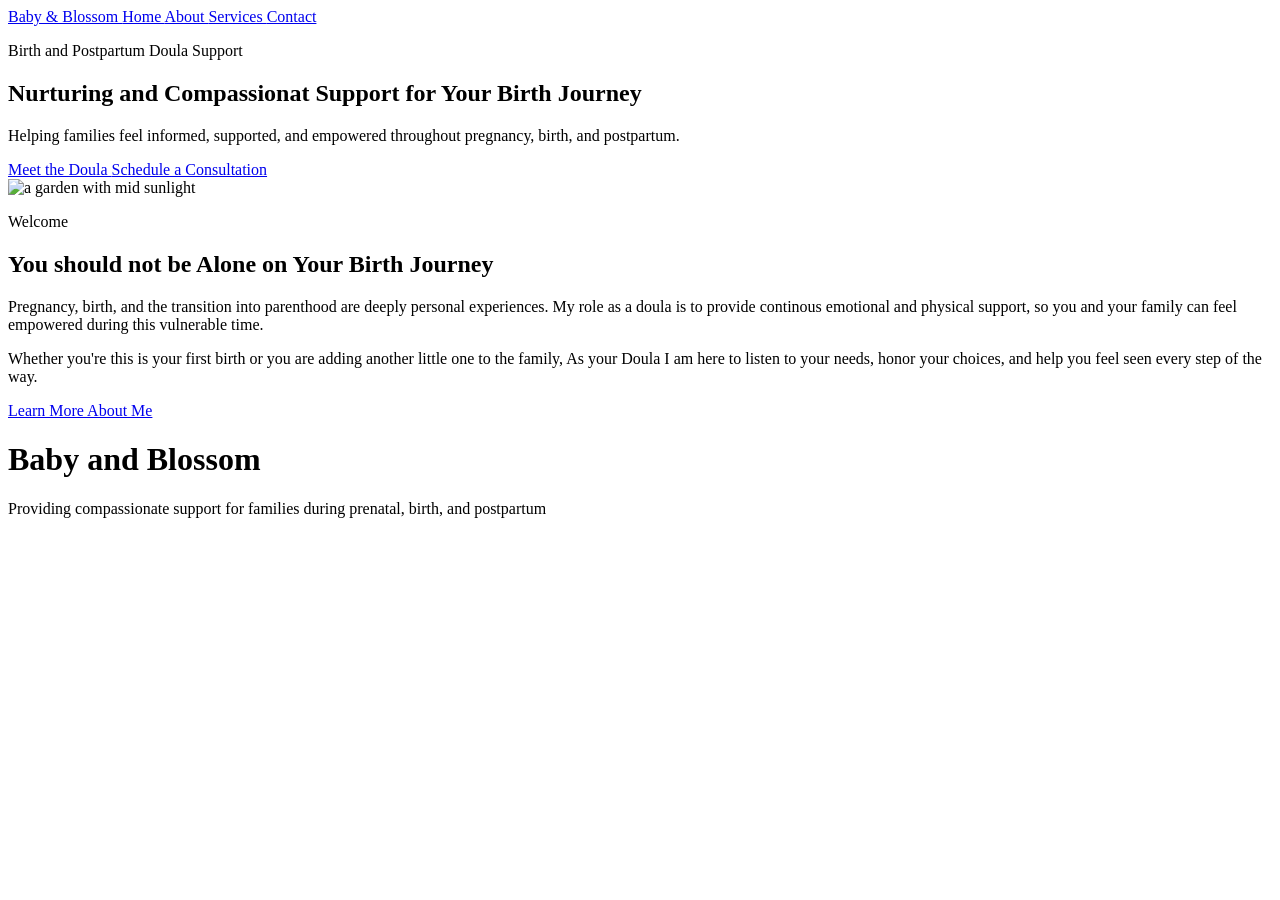
==== index.html @ c3a3a692 "Added hero" ====
<!DOCTYPE html>
<html lang="en">

<head>

<meta charset="UTF-8">

<meta name="viewport"
      content="width=device-width, initial-scale=1.0">

   <title> Baby & Blossom </title>   

</head>

<body>
   <header>
      <nav>
         <a href="index.html">
            Baby & Blossom
         </a>
         <a href="index.html">
            Home
         </a>
         <a href="About.html">
            About
         </a>
         <a href="services.html">
            Services
         </a>
         <a href="Contact.html">
            Contact
         </a>

      </nav>
   </header>
   <main>

<section class="hero">
   <div class="hero-text">
      <p> Birth and Postpartum Doula Support </p>
<h1> Nurturing and Compassionat Support for Your Birth Journey </h1>

<p> Helping families feel informed, supported, and empowered throughout pregnancy, birth, and postpartum. </p>

<a href="About.html">
   Meet the Doula
</a>
<a href="Contact.html">
   Schedule a Consultation
</a>

</div>

<div class="hero-image">
<img src="images/hero.jpg"
alt="a garden with mid sunlight">

</div>


   </div>


</section Class="Welcome">
<p> Welcome </p>
<h2> You should not be Alone on Your Birth Journey </h2>
<p> Pregnancy, birth, and the transition into parenthood are deeply personal experiences. My role as a doula is to provide continous emotional and physical support, so you and your family can feel empowered during this vulnerable time. </p>
<p> Whether you're this is your first birth or you are adding another little one to the family, As your Doula I am here to listen to your needs, honor your choices, and help you feel seen every step of the way. 
</p>
<a href="About.html">
   Learn More About Me
</a>

</section>


</section>




   </main>

<h1>  Baby and Blossom </h1>

<p> Providing compassionate support for families during prenatal, birth, and postpartum </p>

</body>
</html>
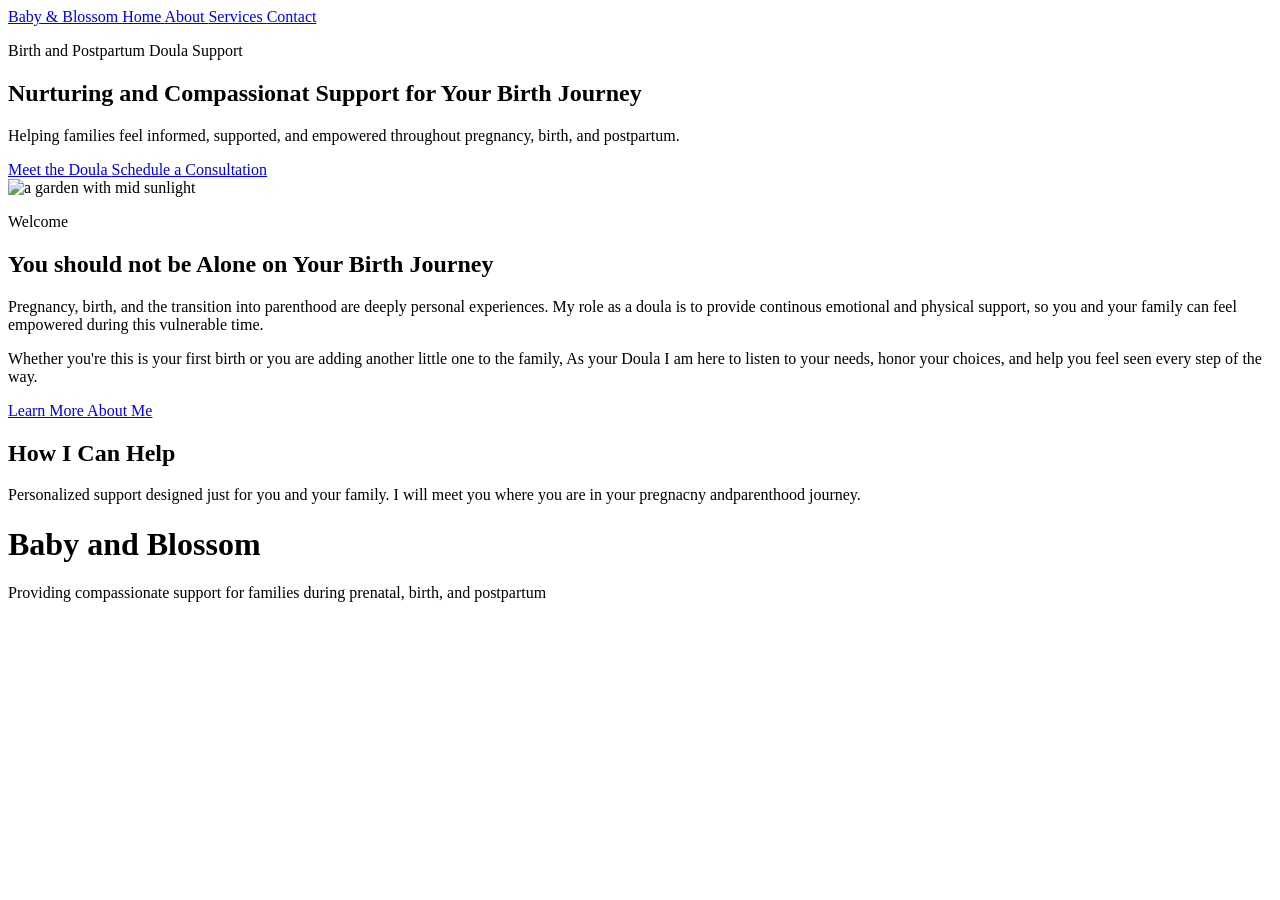
==== commit 2a86cfc0: "Added services" ====
--- a/index.html
+++ b/index.html
@@ -73,6 +73,17 @@
 
 </section>
 
+<section class="Services">
+   <h2>
+      How I Can Help
+   </h2>
+<p>
+   Personalized support designed just for you and your family. I will meet you where you are in your pregnacny andparenthood journey.
+   
+</p>
+
+</section>
+
 
 </section>
 
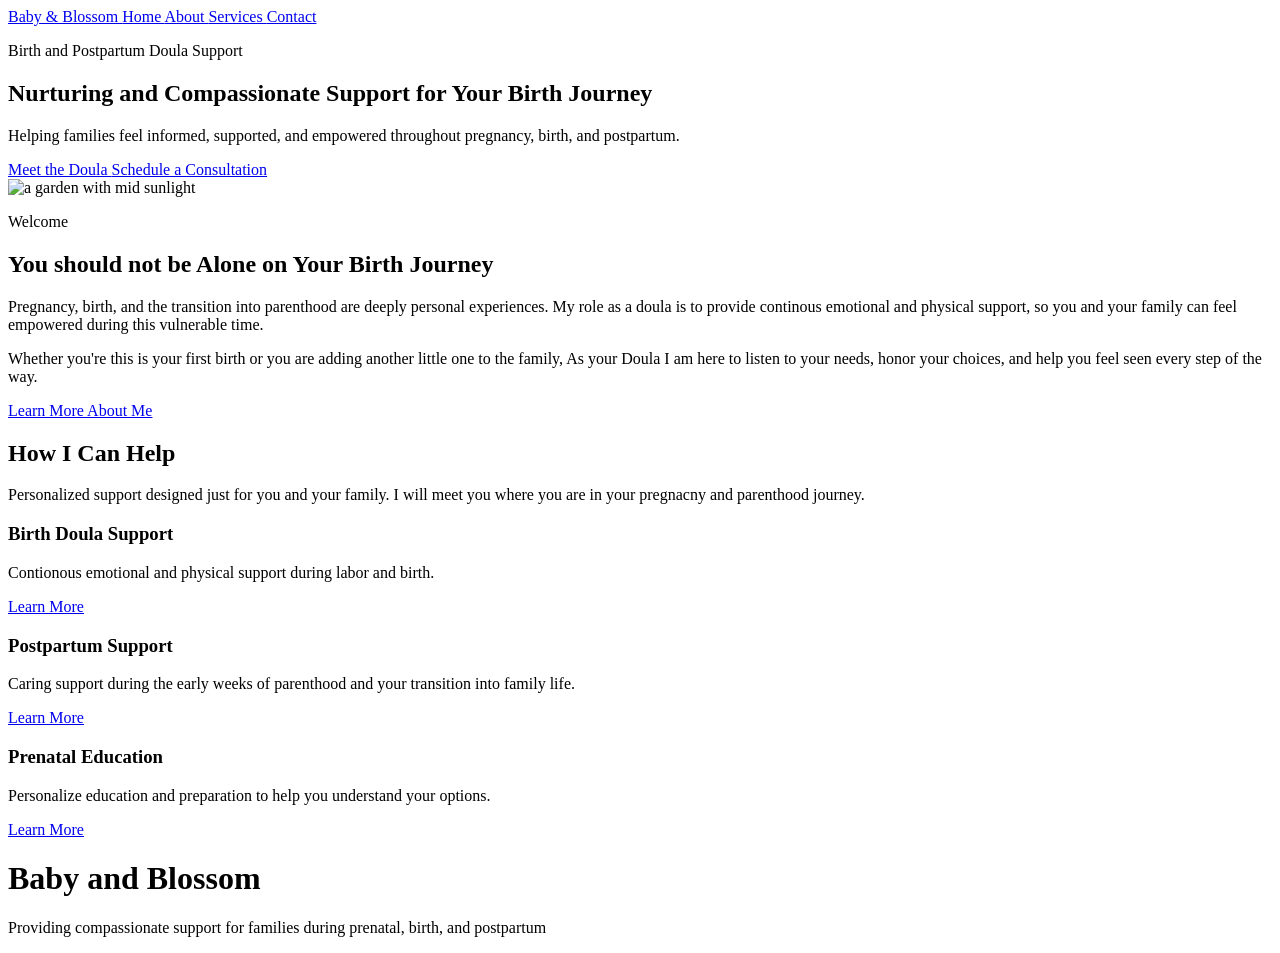
==== commit d75fe60f: "Added services" ====
--- a/index.html
+++ b/index.html
@@ -38,7 +38,7 @@
 <section class="hero">
    <div class="hero-text">
       <p> Birth and Postpartum Doula Support </p>
-<h1> Nurturing and Compassionat Support for Your Birth Journey </h1>
+<h1> Nurturing and Compassionate Support for Your Birth Journey </h1>
 
 <p> Helping families feel informed, supported, and empowered throughout pregnancy, birth, and postpartum. </p>
 
@@ -78,11 +78,51 @@
       How I Can Help
    </h2>
 <p>
-   Personalized support designed just for you and your family. I will meet you where you are in your pregnacny andparenthood journey.
-   
+   Personalized support designed just for you and your family. I will meet you where you are in your pregnacny and parenthood journey.
+
 </p>
+<div class="service-container">
 
+   <article class="service-card">
+
+      <h3>
+         Birth Doula Support
+
+      </h3>
+      <p>
+         Contionous emotional and physical support during labor and birth.
+      </p>
+      <a href="services.html">
+         Learn More
+      </a>
+
+   </article>
+   <article class="service-card">
+      <h3>
+         Postpartum Support
+      </h3>
+      <p>
+         Caring support during the early weeks of parenthood and your transition into family life.
+      </p>
+      <a href="services.html">
+         Learn More
+      </a>
+   </article>
+   <article class="service-card">
+      <h3>
+         Prenatal Education
+      </h3>
+      <p>
+         Personalize education and preparation to help you understand your options.
+      </p>
+      <a href="services.html">
+         Learn More
+      </a>
+   </article>
+   </article>
+</div>
 </section>
+
 
 
 </section>
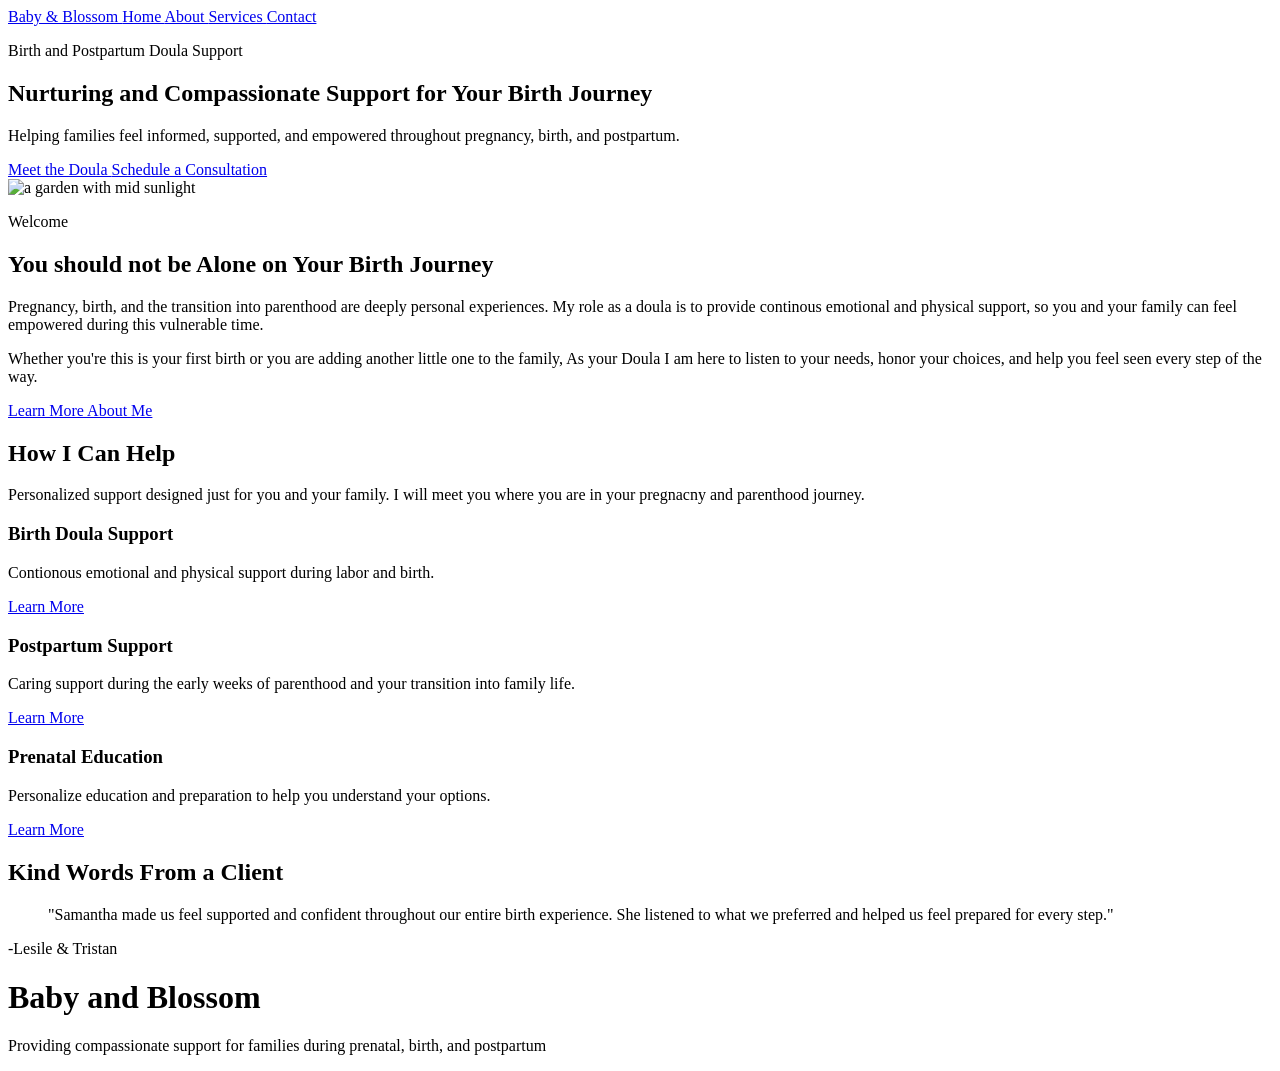
==== commit e284a28a: "Added testimonial" ====
--- a/index.html
+++ b/index.html
@@ -122,6 +122,19 @@
    </article>
 </div>
 </section>
+<section class="testimonial">
+   <h2>
+      Kind Words From a Client
+   </h2>
+   <blockquote>
+      "Samantha made us feel supported and confident throughout our entire birth experience. She listened to what we preferred and helped us feel prepared for every step."
+      
+   </blockquote>
+   <p>
+      -Lesile & Tristan
+   </p>
+
+</section>
 
 
 
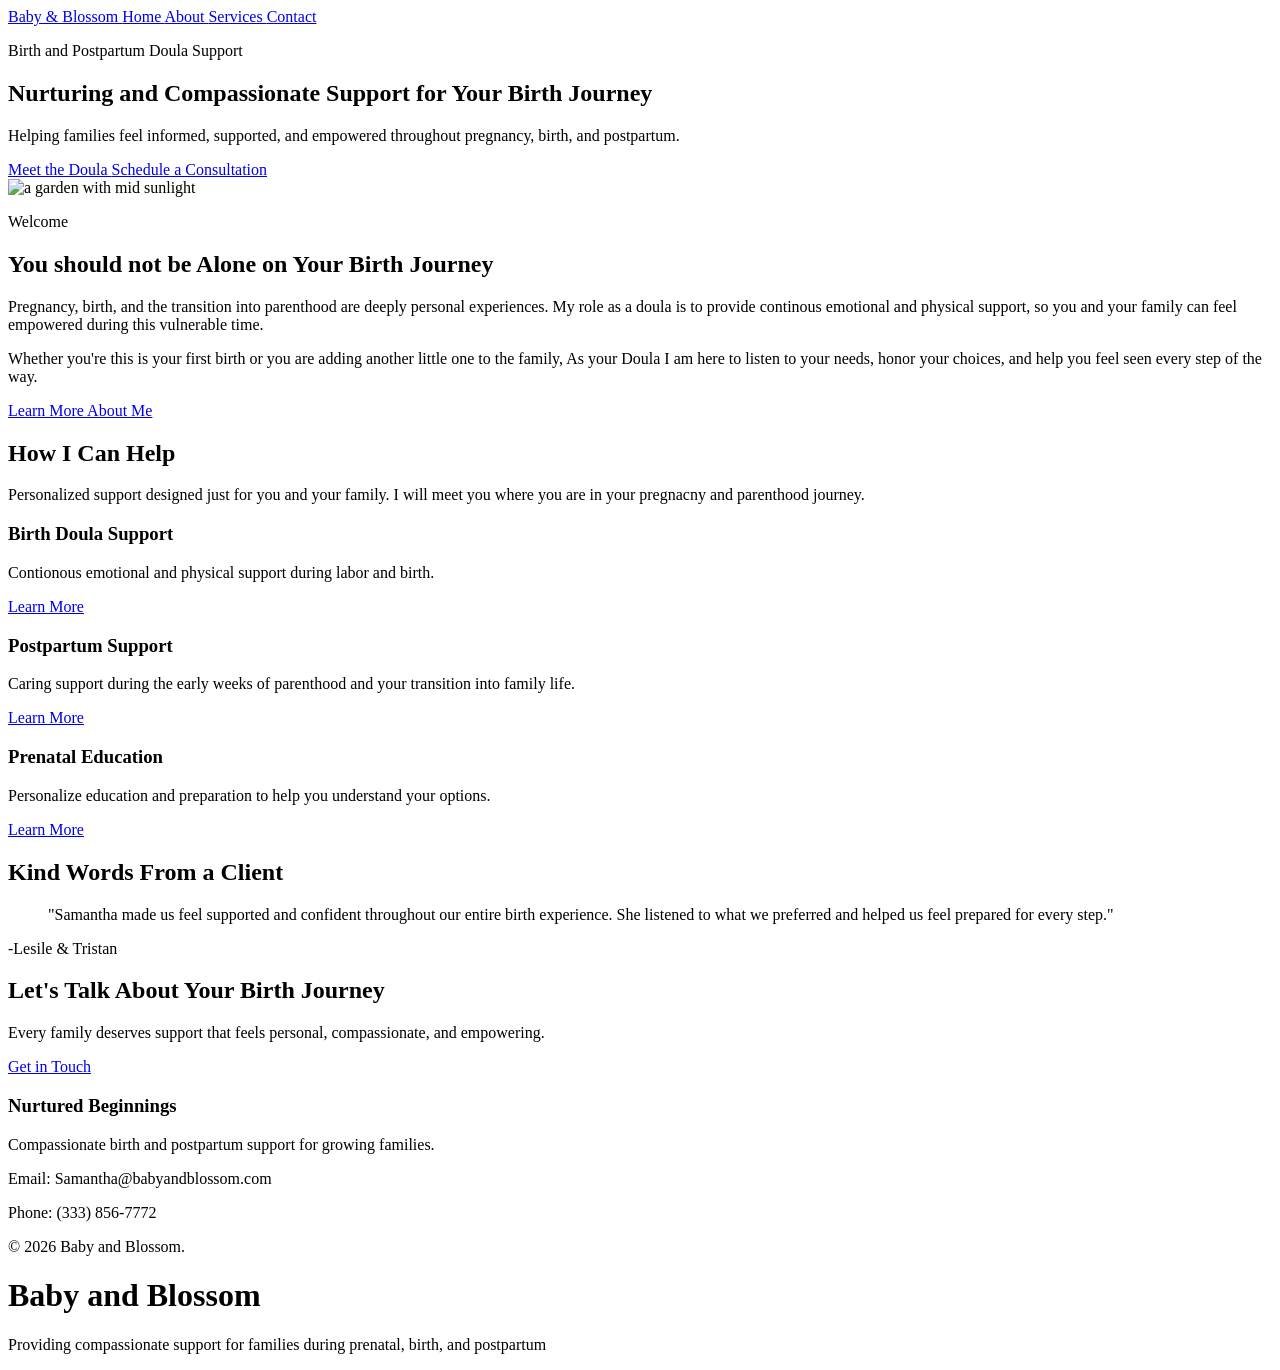
==== commit 3ebfdf4e: "Add CSS to Home Page" ====
--- a/index.html
+++ b/index.html
@@ -9,6 +9,8 @@
       content="width=device-width, initial-scale=1.0">
 
    <title> Baby & Blossom </title>   
+
+   <link rel="stylesheet" href="css/style.css">
 
 </head>
 
@@ -135,7 +137,45 @@
    </p>
 
 </section>
+<section class="cta">
 
+   <h2>
+      Let's Talk About Your Birth Journey
+   </h2>
+
+   <p>
+      Every family deserves support that feels personal, compassionate, and empowering.
+   </p>
+
+   <a href="Contact.html">
+      Get in Touch
+   </a>
+
+</section>
+
+<footer>
+
+   <h3>
+      Nurtured Beginnings
+   </h3>
+
+   <p>
+      Compassionate birth and postpartum support for growing families.
+   </p>
+
+   <P>
+      Email: Samantha@babyandblossom.com 
+   </P>
+
+   <p>
+      Phone: (333) 856-7772
+   </p>
+
+   <p>
+      &copy; 2026 Baby and Blossom.
+   </p>
+
+</footer>
 
 
 </section>
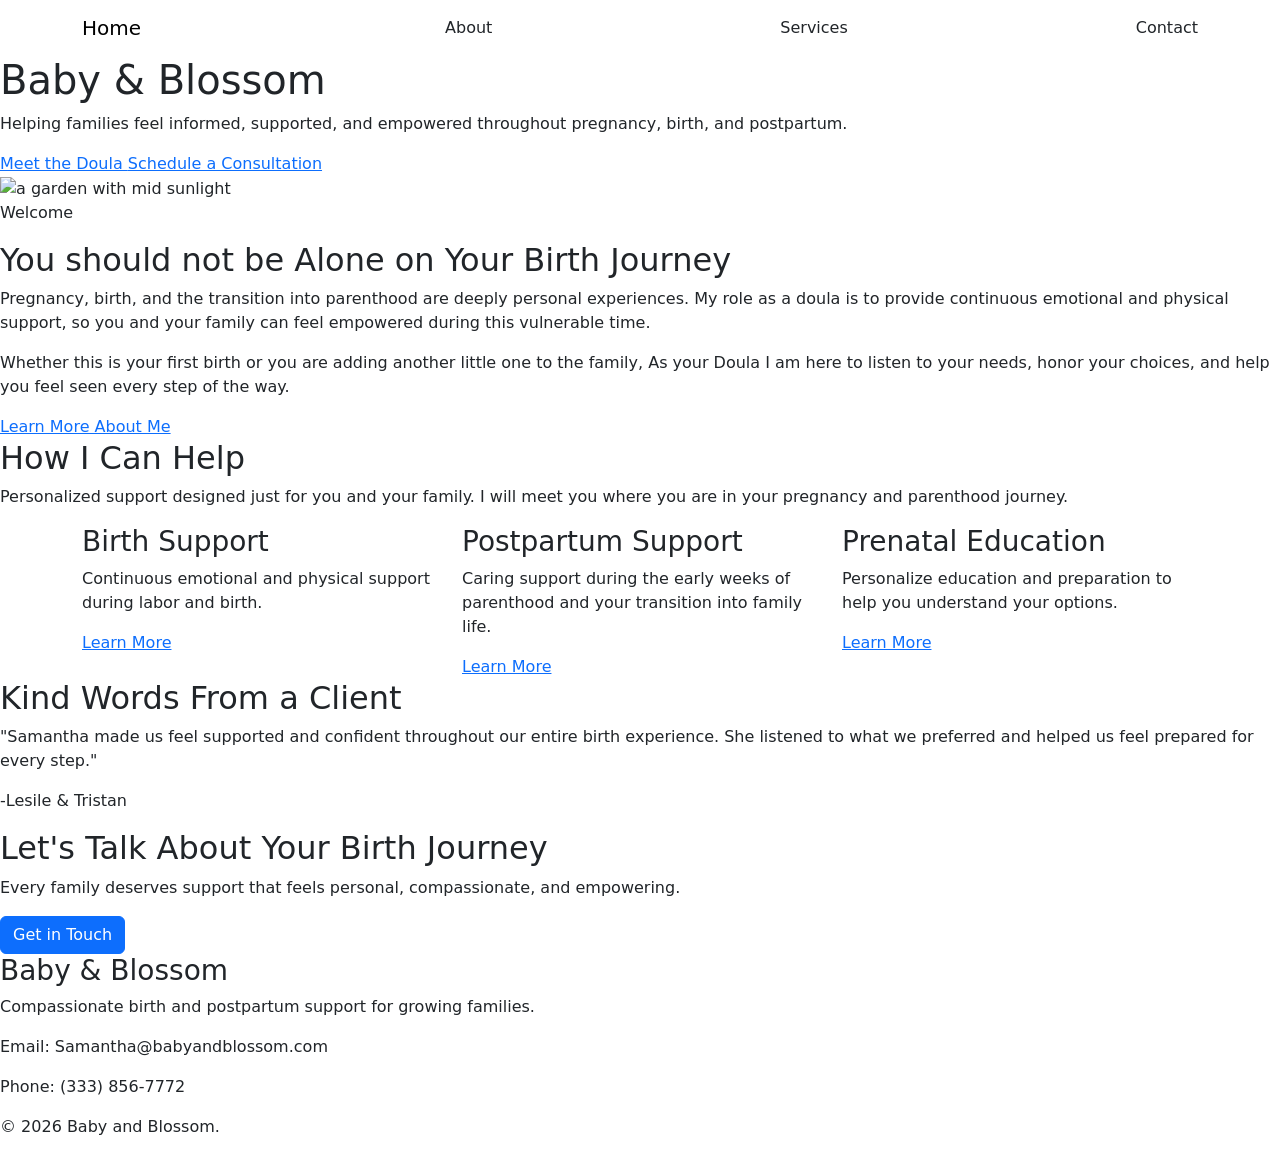
==== commit ac27c514: "added About page" ====
--- a/index.html
+++ b/index.html
@@ -10,44 +10,53 @@
 
    <title> Baby & Blossom </title>   
 
+   <link
+    href="https://cdn.jsdelivr.net/npm/bootstrap@5.3.3/dist/css/bootstrap.min.css"
+    rel="stylesheet">
+
    <link rel="stylesheet" href="css/style.css">
 
 </head>
 
 <body>
    <header>
-      <nav>
-         <a href="index.html">
-            Baby & Blossom
-         </a>
-         <a href="index.html">
-            Home
-         </a>
-         <a href="About.html">
-            About
-         </a>
-         <a href="services.html">
-            Services
-         </a>
-         <a href="Contact.html">
-            Contact
-         </a>
-
-      </nav>
+
+<nav class="navbar navbar-expand-lg">
+   <div class="container">
+
+      <a class="navbar-brand" href="index.html">
+         Home
+      </a>
+      
+      <a class="nav-link" href="About.html">
+         About 
+      </a>
+
+      <a class="nav-link" href="services.html">
+         Services 
+      </a>
+
+      <a class="nav-link" href="Contact.html">
+         Contact  
+      </a>
+
+   </div>
+</nav>   
+
    </header>
    <main>
 
 <section class="hero">
    <div class="hero-text">
-      <p> Birth and Postpartum Doula Support </p>
-<h1> Nurturing and Compassionate Support for Your Birth Journey </h1>
+
+<h1> Baby & Blossom </h1>
 
 <p> Helping families feel informed, supported, and empowered throughout pregnancy, birth, and postpartum. </p>
 
-<a href="About.html">
+<a href="About.html" class="hero-button">
    Meet the Doula
 </a>
-<a href="Contact.html">
+<a href="Contact.html" class="hero-button ">
    Schedule a Consultation
 </a>
 
@@ -63,13 +72,17 @@
    </div>
 
 
-</section Class="Welcome">
+<section class="Welcome">
 <p> Welcome </p>
 <h2> You should not be Alone on Your Birth Journey </h2>
-<p> Pregnancy, birth, and the transition into parenthood are deeply personal experiences. My role as a doula is to provide continous emotional and physical support, so you and your family can feel empowered during this vulnerable time. </p>
-<p> Whether you're this is your first birth or you are adding another little one to the family, As your Doula I am here to listen to your needs, honor your choices, and help you feel seen every step of the way. 
+<p> 
+   Pregnancy, birth, and the transition into parenthood are deeply personal experiences. My role as a doula is to provide continuous emotional and physical support, so you and your family can feel empowered during this vulnerable time.
+    </p>
+<p>
+    Whether this is your first birth or you are adding another little one to the family, As your Doula I am here to listen to your needs, honor your choices, and help you feel seen every step of the way. 
 </p>
-<a href="About.html">
+
+<a href="About.html" class="hero-button">
    Learn More About Me
 </a>
 
@@ -80,50 +93,76 @@
       How I Can Help
    </h2>
 <p>
-   Personalized support designed just for you and your family. I will meet you where you are in your pregnacny and parenthood journey.
+   Personalized support designed just for you and your family. I will meet you where you are in your pregnancy and parenthood journey.
 
 </p>
-<div class="service-container">
-
-   <article class="service-card">
-
-      <h3>
-         Birth Doula Support
-
-      </h3>
-      <p>
-         Contionous emotional and physical support during labor and birth.
-      </p>
-      <a href="services.html">
-         Learn More
-      </a>
-
-   </article>
-   <article class="service-card">
+<div class="container">
+
+   <div class="row">
+
+      <div class="col-md-4">
+
+         <article class="service-card">
+            <h3>
+               Birth Support
+            </h3>
+            <p>
+               Continuous emotional and physical support during labor and birth.
+            </p>
+            <a href="services.html">
+               Learn More
+            </a>
+         </article>
+      </div>   
+
+   
+
+      <div class="col-md-4">
+
+      <article class="service-card">
+
       <h3>
          Postpartum Support
       </h3>
+
       <p>
          Caring support during the early weeks of parenthood and your transition into family life.
       </p>
+
       <a href="services.html">
          Learn More
       </a>
-   </article>
+
+       </article>
+       </div>
+
+
+   <div class="col-md-4">
+
    <article class="service-card">
+
       <h3>
          Prenatal Education
       </h3>
+
       <p>
          Personalize education and preparation to help you understand your options.
       </p>
+
       <a href="services.html">
          Learn More
       </a>
+
    </article>
+
+   </div>
+
    </article>
+
 </div>
-</section>
+
+</section>
+
 <section class="testimonial">
    <h2>
       Kind Words From a Client
@@ -148,7 +187,9 @@
    </p>
 
    <a href="Contact.html">
-      Get in Touch
+      <button class="btn btn-primary">
+         Get in Touch
+      </button>
    </a>
 
 </section>
@@ -156,7 +197,7 @@
 <footer>
 
    <h3>
-      Nurtured Beginnings
+      Baby & Blossom
    </h3>
 
    <p>
@@ -185,9 +226,5 @@
 
    </main>
 
-<h1>  Baby and Blossom </h1>
-
-<p> Providing compassionate support for families during prenatal, birth, and postpartum </p>
-
 </body>
 </html>
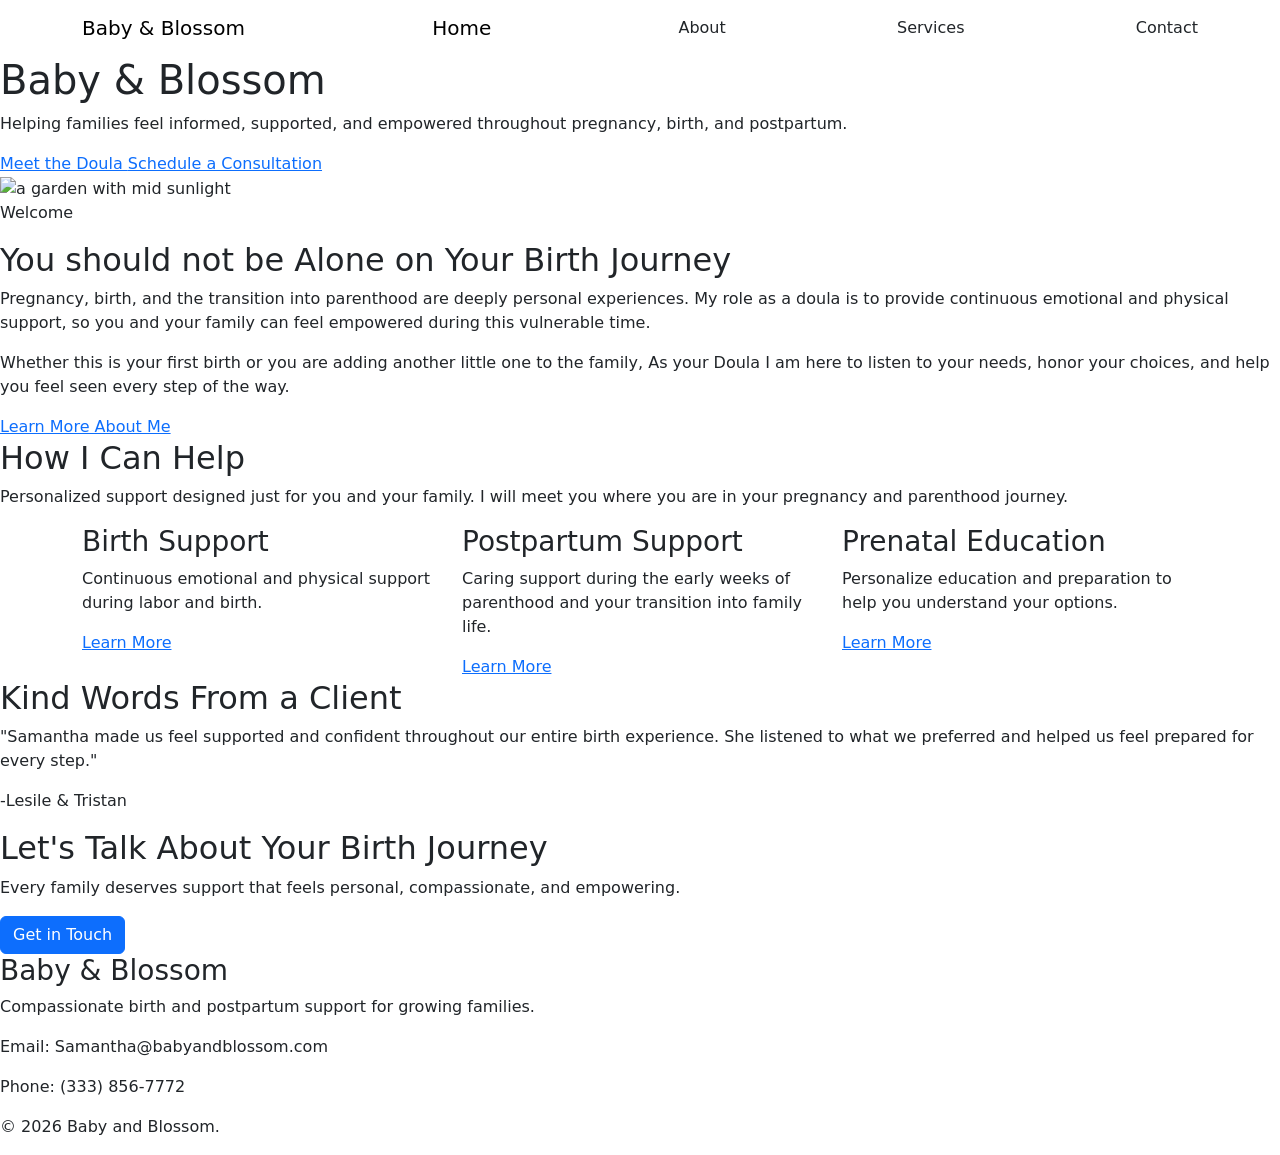
==== commit 0e7e60e7: "Added CSS to the about page" ====
--- a/index.html
+++ b/index.html
@@ -23,6 +23,10 @@
 
 <nav class="navbar navbar-expand-lg">
    <div class="container">
+
+      <a class="navbar-brand" href="index.html">
+         Baby & Blossom    
+   </a>
 
       <a class="navbar-brand" href="index.html">
          Home
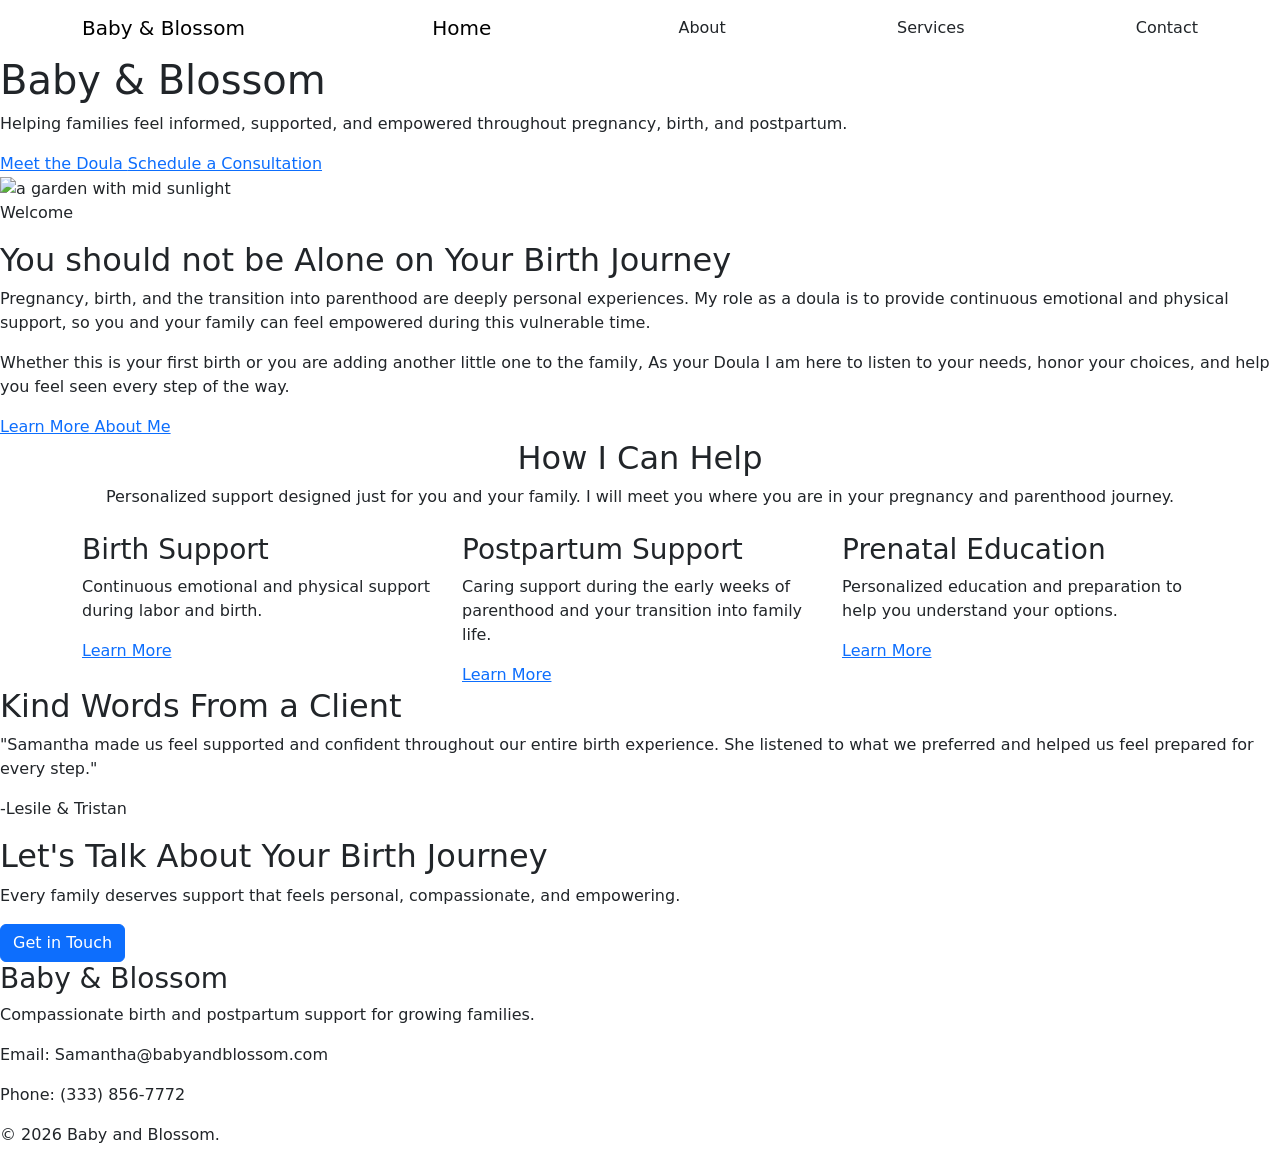
==== commit dc9c49e5: "Complete Website Pages and Styling" ====
--- a/index.html
+++ b/index.html
@@ -71,9 +71,6 @@
 alt="a garden with mid sunlight">
 
 </div>
-
-
-   </div>
 
 
 <section class="Welcome">
@@ -92,80 +89,61 @@
 
 </section>
 
+
 <section class="Services">
-   <h2>
-      How I Can Help
-   </h2>
-<p>
-   Personalized support designed just for you and your family. I will meet you where you are in your pregnancy and parenthood journey.
-
-</p>
-<div class="container">
-
-   <div class="row">
-
-      <div class="col-md-4">
-
-         <article class="service-card">
-            <h3>
-               Birth Support
-            </h3>
+    <div class="container">
+
+        <div class="text-center mb-4">
+            <h2>How I Can Help</h2>
+
             <p>
-               Continuous emotional and physical support during labor and birth.
+                Personalized support designed just for you and your family.
+                I will meet you where you are in your pregnancy and parenthood journey.
             </p>
-            <a href="services.html">
-               Learn More
-            </a>
-         </article>
-      </div>   
-
-   
-
-      <div class="col-md-4">
-
-      <article class="service-card">
-
-      <h3>
-         Postpartum Support
-      </h3>
-
-      <p>
-         Caring support during the early weeks of parenthood and your transition into family life.
-      </p>
-
-      <a href="services.html">
-         Learn More
-      </a>
-
-       </article>
-       </div>
-
-
-   <div class="col-md-4">
-
-   <article class="service-card">
-
-      <h3>
-         Prenatal Education
-      </h3>
-
-      <p>
-         Personalize education and preparation to help you understand your options.
-      </p>
-
-      <a href="services.html">
-         Learn More
-      </a>
-
-   </article>
-
-   </div>
-
-   </article>
-
-</div>
-
-</section>
+        </div>
+
+        <div class="row g-4 justify-content-center">
+
+            <div class="col-md-4">
+                <article class="service-card">
+                    <h3>Birth Support</h3>
+
+                    <p>
+                        Continuous emotional and physical support during labor and birth.
+                    </p>
+
+                    <a href="services.html">Learn More</a>
+                </article>
+            </div>
+
+            <div class="col-md-4">
+                <article class="service-card">
+                    <h3>Postpartum Support</h3>
+
+                    <p>
+                        Caring support during the early weeks of parenthood and your transition into family life.
+                    </p>
+
+                    <a href="services.html">Learn More</a>
+                </article>
+            </div>
+
+            <div class="col-md-4">
+                <article class="service-card">
+                    <h3>Prenatal Education</h3>
+
+                    <p>
+                        Personalized education and preparation to help you understand your options.
+                    </p>
+
+                    <a href="services.html">Learn More</a>
+                </article>
+            </div>
+
+        </div>
+    </div>
+</section>
+
 
 <section class="testimonial">
    <h2>
@@ -190,10 +168,8 @@
       Every family deserves support that feels personal, compassionate, and empowering.
    </p>
 
-   <a href="Contact.html">
-      <button class="btn btn-primary">
-         Get in Touch
-      </button>
+   <a href="Contact.html" class="btn btn-primary">
+      Get in Touch
    </a>
 
 </section>
